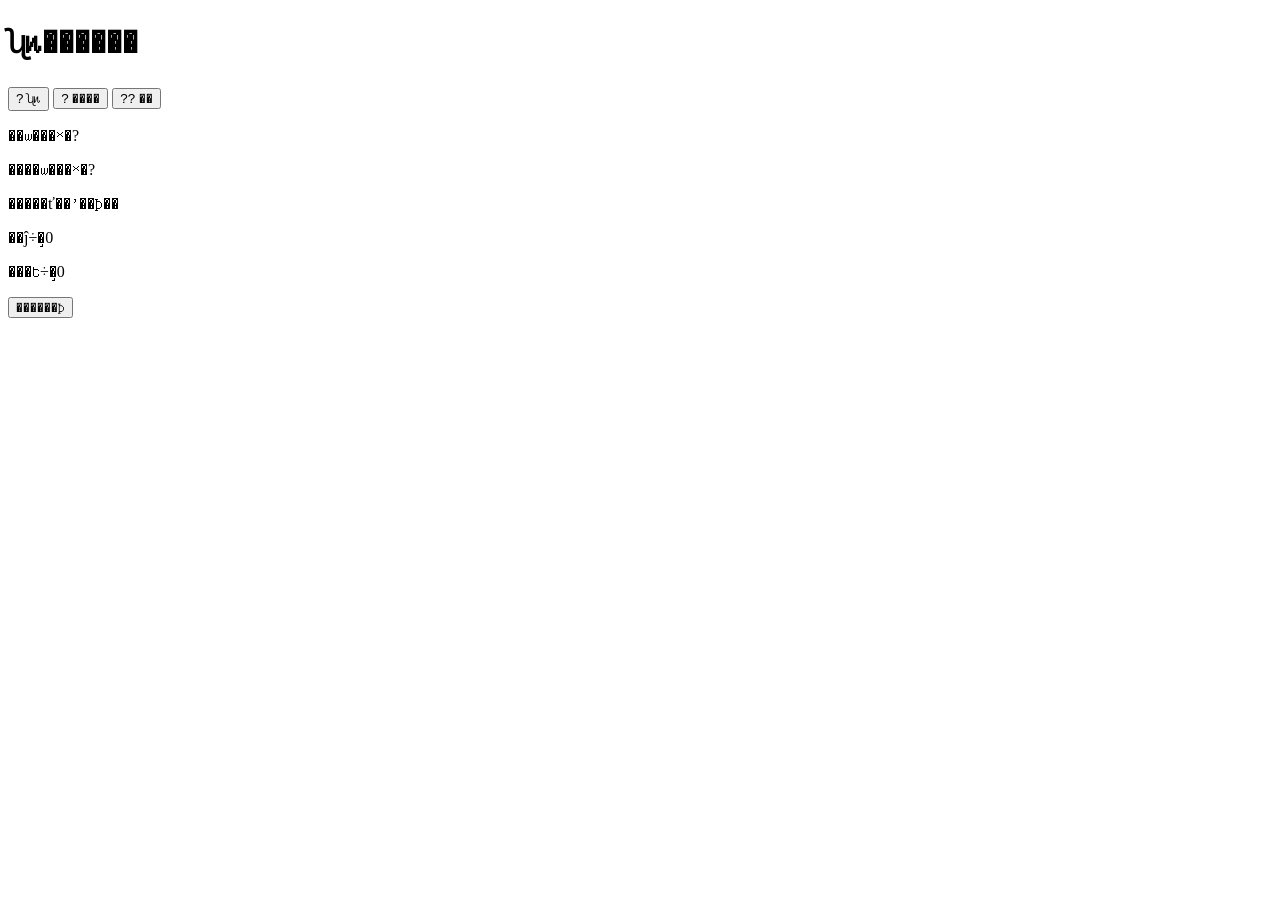
==== index.html @ 538bd56a "Add files via upload" ====
<!DOCTYPE html>
<html lang="zh-CN">
<head>
    <meta charset="UTF-8">
    <meta name="viewport" content="width=device-width, initial-scale=1.0">
    <title>ʯͷ������</title>
    <link rel="stylesheet" href="style.css">
</head>
<body>
    <div class="container">
        <h1>ʯͷ������</h1>
        <div class="choices">
            <button id="rock" class="choice-btn">? ʯͷ</button>
            <button id="paper" class="choice-btn">? ����</button>
            <button id="scissors" class="choice-btn">?? ��</button>
        </div>
        <div class="result-area">
            <p>��ѡ���ˣ�<span id="player-choice">?</span></p>
            <p>����ѡ���ˣ�<span id="computer-choice">?</span></p>
            <p class="message" id="result-message">�����ť��ʼ��Ϸ��</p>
        </div>
        <div class="score-area">
            <p>��ĵ÷֣�<span id="player-score">0</span></p>
            <p>���Ե÷֣�<span id="computer-score">0</span></p>
        </div>
        <button id="reset-btn" class="reset-btn">������Ϸ</button>
    </div>

    <script src="script.js"></script>
</body>
</html>
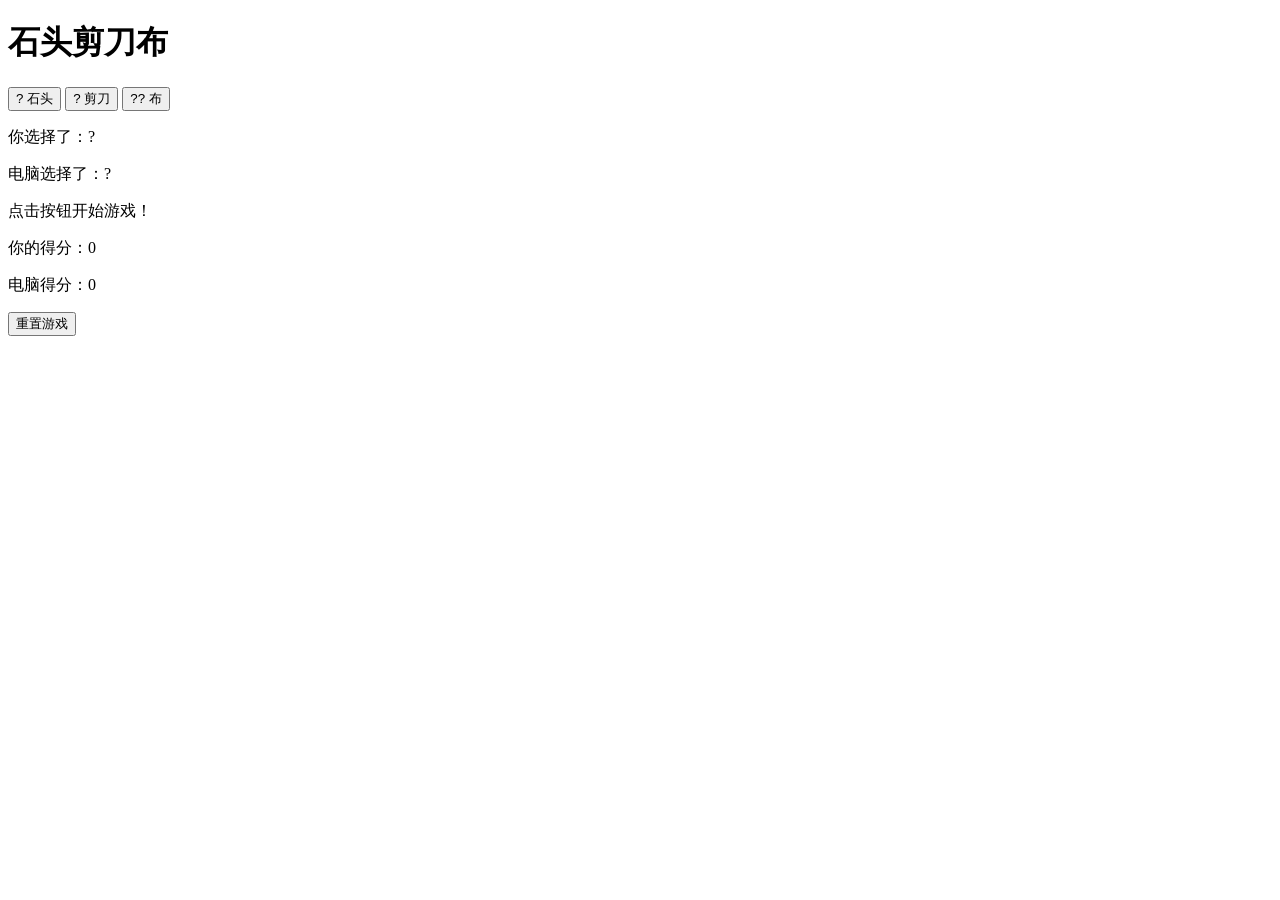
==== commit 47d9f13f: "Update stylesheet path in index.html" ====
--- a/index.html
+++ b/index.html
@@ -3,30 +3,31 @@
 <head>
     <meta charset="UTF-8">
     <meta name="viewport" content="width=device-width, initial-scale=1.0">
-    <title>ʯͷ������</title>
-    <link rel="stylesheet" href="style.css">
+    <title>石头剪刀布</title>
+    <link rel="stylesheet" href="/哒哒哒/style.css">
 </head>
 <body>
     <div class="container">
-        <h1>ʯͷ������</h1>
+        <h1>石头剪刀布</h1>
         <div class="choices">
-            <button id="rock" class="choice-btn">? ʯͷ</button>
-            <button id="paper" class="choice-btn">? ����</button>
-            <button id="scissors" class="choice-btn">?? ��</button>
+            <button id="rock" class="choice-btn">? 石头</button>
+            <button id="paper" class="choice-btn">? 剪刀</button>
+            <button id="scissors" class="choice-btn">?? 布</button>
         </div>
         <div class="result-area">
-            <p>��ѡ���ˣ�<span id="player-choice">?</span></p>
-            <p>����ѡ���ˣ�<span id="computer-choice">?</span></p>
-            <p class="message" id="result-message">�����ť��ʼ��Ϸ��</p>
+            <p>你选择了：<span id="player-choice">?</span></p>
+            <p>电脑选择了：<span id="computer-choice">?</span></p>
+            <p class="message" id="result-message">点击按钮开始游戏！</p>
         </div>
         <div class="score-area">
-            <p>��ĵ÷֣�<span id="player-score">0</span></p>
-            <p>���Ե÷֣�<span id="computer-score">0</span></p>
+            <p>你的得分：<span id="player-score">0</span></p>
+            <p>电脑得分：<span id="computer-score">0</span></p>
         </div>
-        <button id="reset-btn" class="reset-btn">������Ϸ</button>
+        <button id="reset-btn" class="reset-btn">重置游戏</button>
     </div>
 
     <script src="script.js"></script>
 </body>
 </html>
 
+
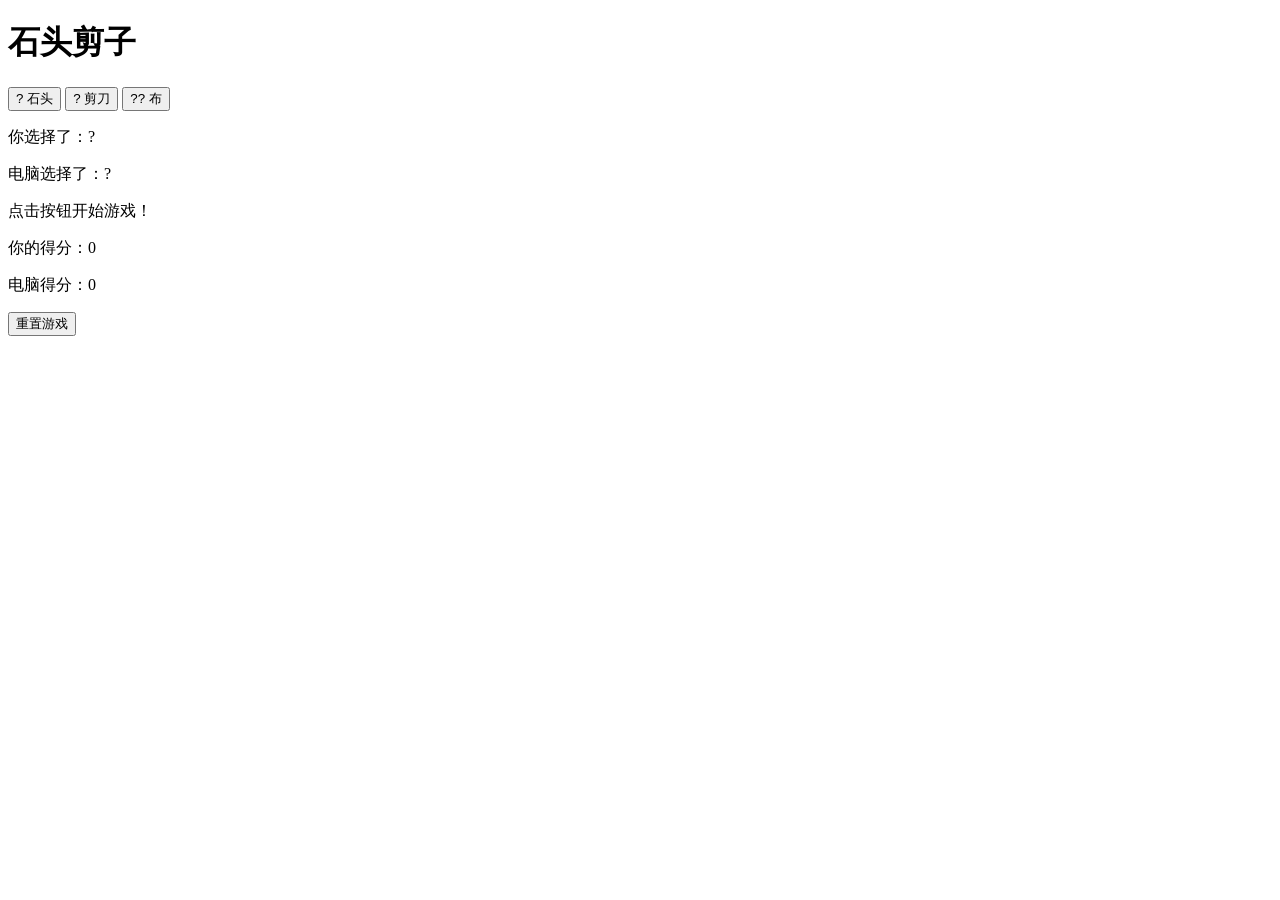
==== commit abb28906: "更新 index.html" ====
--- a/index.html
+++ b/index.html
@@ -3,12 +3,12 @@
 <head>
     <meta charset="UTF-8">
     <meta name="viewport" content="width=device-width, initial-scale=1.0">
-    <title>石头剪刀布</title>
+    <title>  石头剪子</title>
     <link rel="stylesheet" href="/哒哒哒/style.css">
 </head>
 <body>
     <div class="container">
-        <h1>石头剪刀布</h1>
+        <h1>  石头剪子</h1>
         <div class="choices">
             <button id="rock" class="choice-btn">? 石头</button>
             <button id="paper" class="choice-btn">? 剪刀</button>
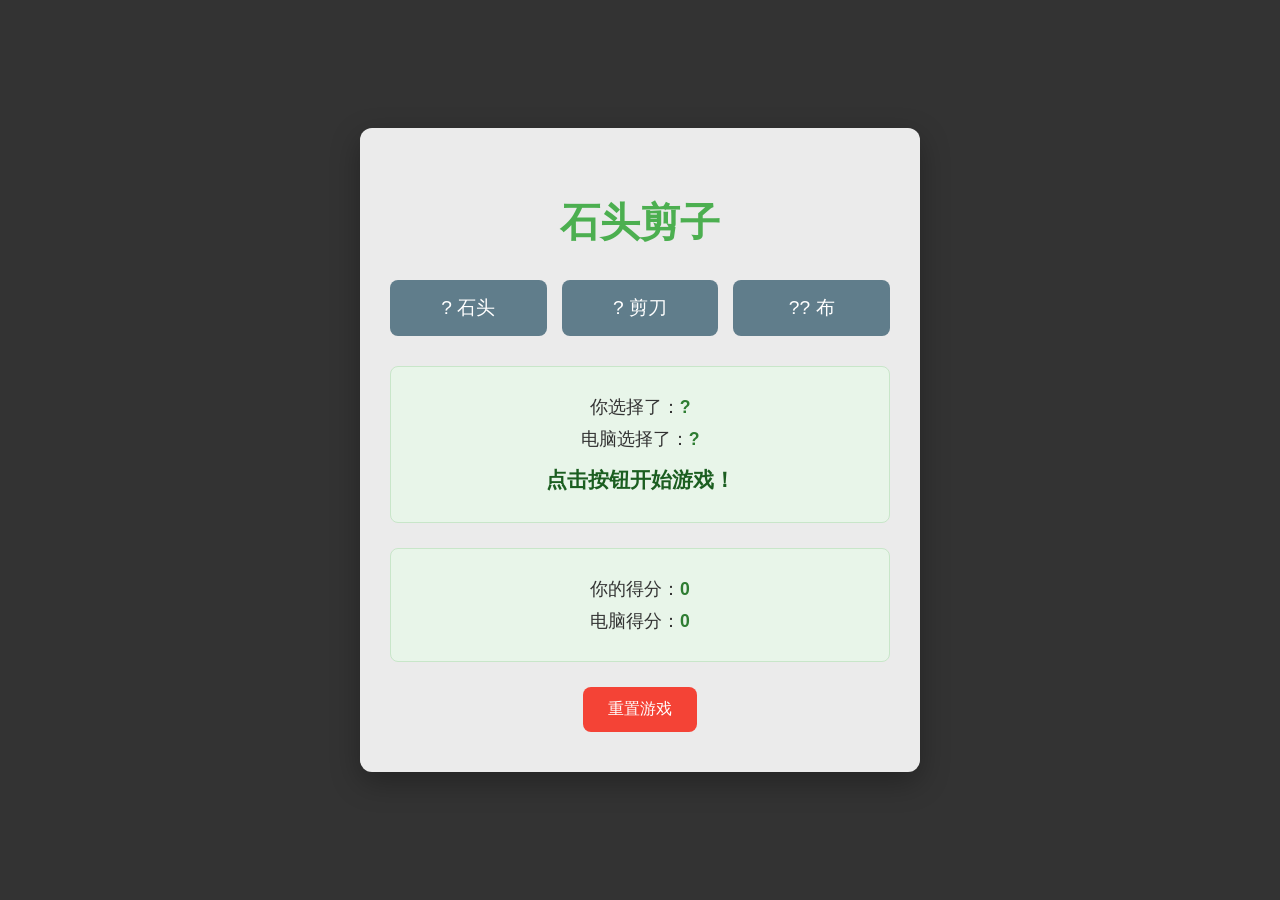
==== commit f5a24850: "更新 index.html" ====
--- a/index.html
+++ b/index.html
@@ -4,7 +4,7 @@
     <meta charset="UTF-8">
     <meta name="viewport" content="width=device-width, initial-scale=1.0">
     <title>  石头剪子</title>
-    <link rel="stylesheet" href="/哒哒哒/style.css">
+    <link rel="stylesheet" href="/style.css">
 </head>
 <body>
     <div class="container">
--- a/style.css
+++ b/style.css
@@ -0,0 +1,117 @@
+body {
+    font-family: 'Segoe UI', Tahoma, Geneva, Verdana, sans-serif;
+    display: flex;
+    justify-content: center;
+    align-items: center;
+    min-height: 100vh;
+    margin: 0;
+    /* --- 这里是添加背景图片的设置 --- */
+    background-image: url('https://picsum.photos/1920/1080'); 
+    background-size: cover;          /* 确保图片覆盖整个背景 */
+    background-position: center;     /* 将图片中心对齐 */
+    background-attachment: fixed;    /* 保持背景图片不动，当内容滚动时 */
+    /* --- 背景图片设置结束 --- */
+    
+    background-color: #333; /* 作为一个备用的颜色，如果图片加载失败 */
+    color: #333;
+}
+
+
+.container {
+    background-color: rgba(255, 255, 255, 0.9); /* 将不透明度从 100% 降低到 90% (0.9) */
+    padding: 40px 30px;
+    border-radius: 12px;
+    box-shadow: 0 10px 30px rgba(0, 0, 0, 0.3); /* 增加阴影，使其更突出 */
+    text-align: center;
+    max-width: 500px;
+    width: 90%;
+}
+
+
+h1 {
+    color: #4CAF50;
+    margin-bottom: 30px;
+    font-size: 2.5em;
+}
+
+.choices {
+    margin-bottom: 30px;
+    display: flex;
+    justify-content: space-around;
+    gap: 15px;
+}
+
+.choice-btn {
+    background-color: #607D8B;
+    color: white;
+    border: none;
+    padding: 15px 25px;
+    font-size: 1.2em;
+    border-radius: 8px;
+    cursor: pointer;
+    transition: all 0.3s ease;
+    flex: 1;
+    min-width: 100px;
+}
+
+.choice-btn:hover {
+    background-color: #455A64;
+    transform: translateY(-3px);
+    box-shadow: 0 5px 15px rgba(0, 0, 0, 0.2);
+}
+
+.choice-btn:active {
+    background-color: #37474F;
+    transform: translateY(0);
+    box-shadow: none;
+}
+
+.result-area, .score-area {
+    background-color: #e8f5e9;
+    border-radius: 8px;
+    padding: 20px;
+    margin-bottom: 25px;
+    border: 1px solid #c8e6c9;
+}
+
+.result-area p, .score-area p {
+    margin: 8px 0;
+    font-size: 1.1em;
+}
+
+.result-area span, .score-area span {
+    font-weight: bold;
+    color: #2e7d32;
+}
+
+#result-message {
+    font-size: 1.3em;
+    font-weight: bold;
+    color: #1b5e20;
+    margin-top: 15px;
+}
+
+.reset-btn {
+    background-color: #F44336;
+    color: white;
+    border: none;
+    padding: 12px 25px;
+    font-size: 1em;
+    border-radius: 8px;
+    cursor: pointer;
+    transition: background-color 0.3s ease;
+}
+
+.reset-btn:hover {
+    background-color: #D32F2F;
+}
+
+/* 响应式设计 */
+@media (max-width: 600px) {
+    .choices {
+        flex-direction: column;
+    }
+    .choice-btn {
+        margin-bottom: 10px;
+    }
+}
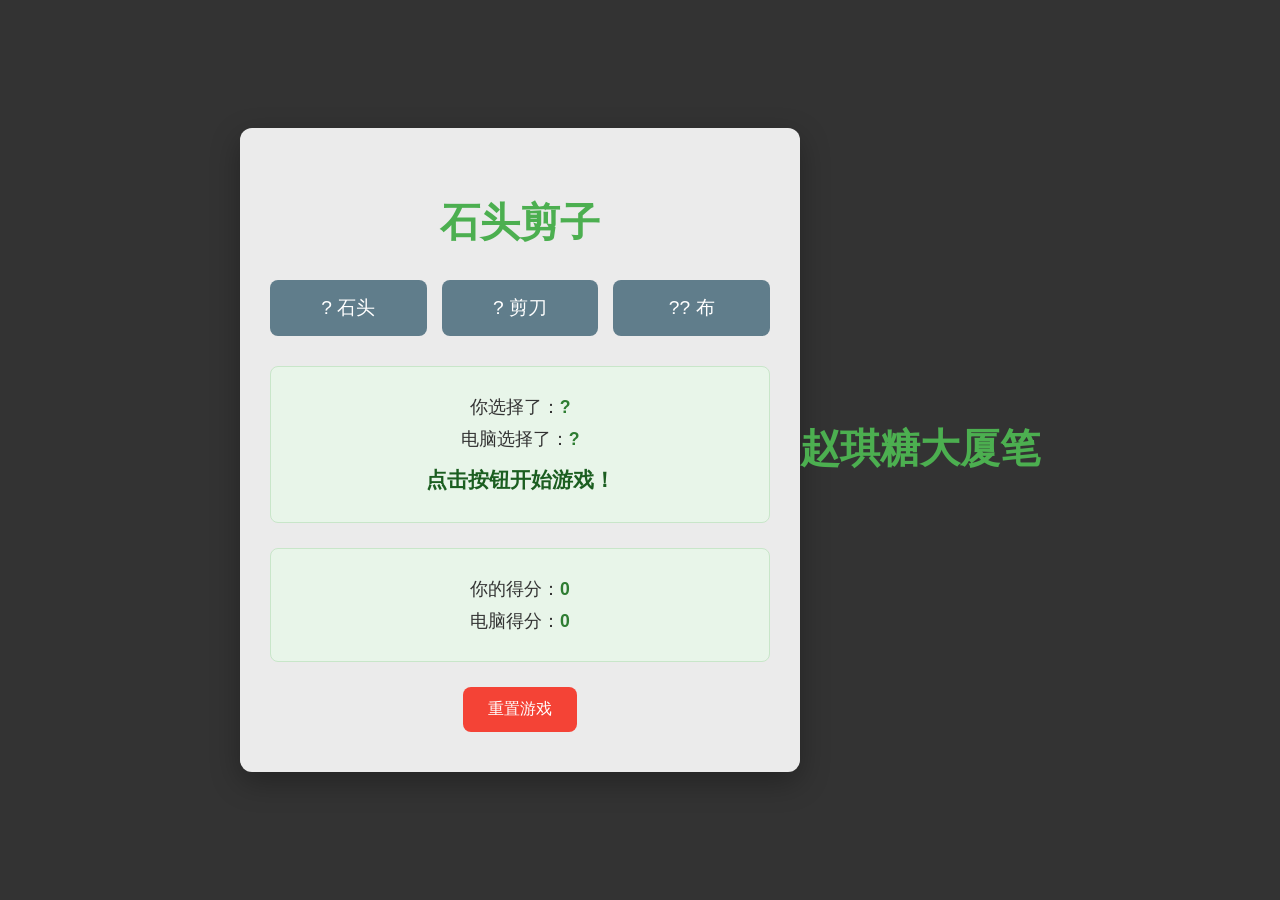
==== commit 11a5f477: "更新 index.html" ====
--- a/index.html
+++ b/index.html
@@ -26,7 +26,8 @@
         <button id="reset-btn" class="reset-btn">重置游戏</button>
     </div>
 
-    <script src="script.js"></script>
+    <script src="script.js"></script>
+    <h1>赵琪糖大厦笔</h1>
 </body>
 </html>
 
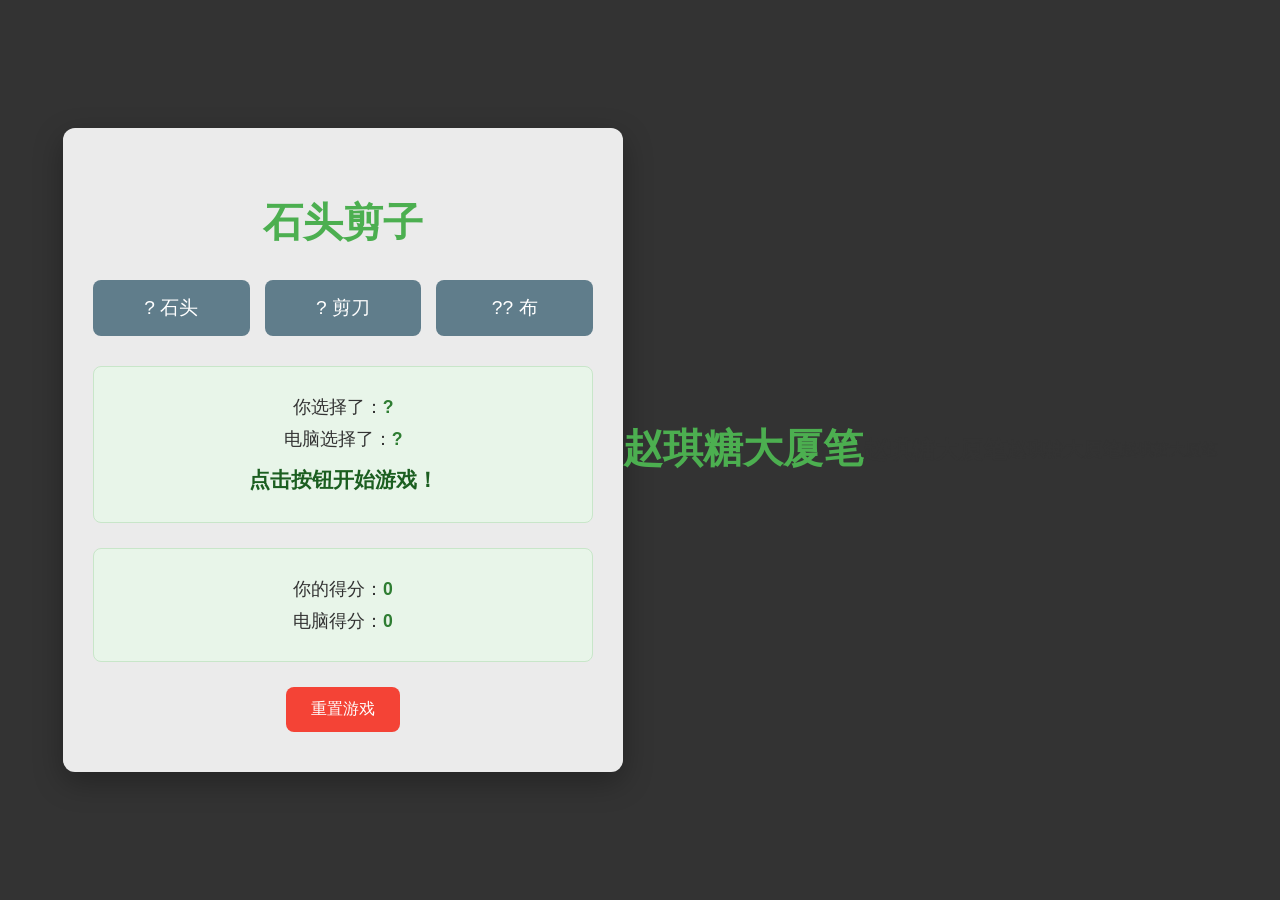
==== commit 50a9c139: "更新 index.html" ====
--- a/index.html
+++ b/index.html
@@ -27,7 +27,10 @@
     </div>
 
     <script src="script.js"></script>
-    <h1>赵琪糖大厦笔</h1>
+    <h1>赵琪糖大厦笔</h1>
+    <h2>赵琪糖大厦笔</h2>
+    <h3>赵琪糖大厦笔</h3>
+    <h4>赵琪糖大厦笔</h4>
 </body>
 </html>
 
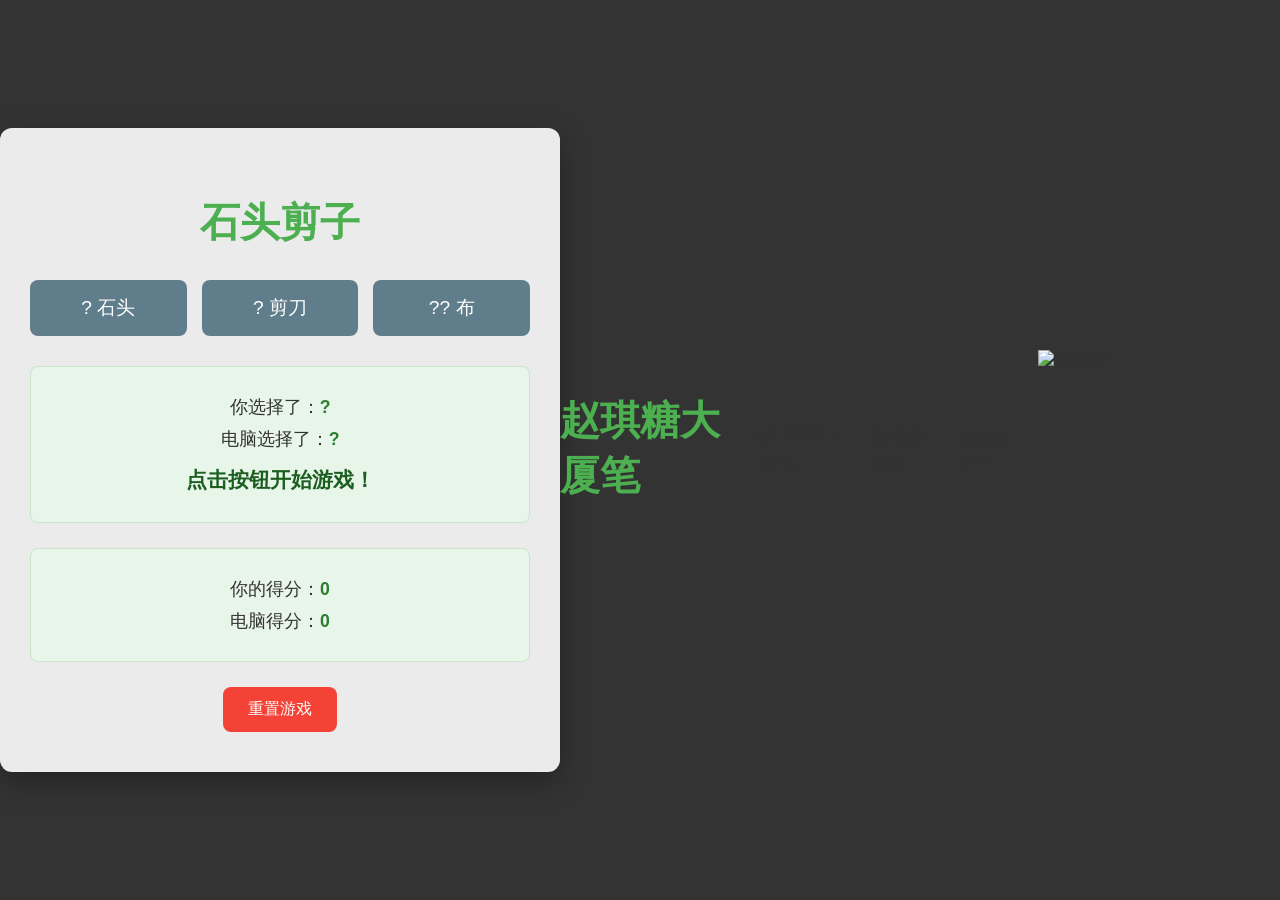
==== commit b3949fbb: "更新 index.html" ====
--- a/index.html
+++ b/index.html
@@ -32,6 +32,8 @@
     <h3>赵琪糖大厦笔</h3>
     <h4>赵琪糖大厦笔</h4>
 </body>
-</html>
+</html>
+<img src="laoba.png" alt="我的图片" width="300" height="200">
 
 
+
